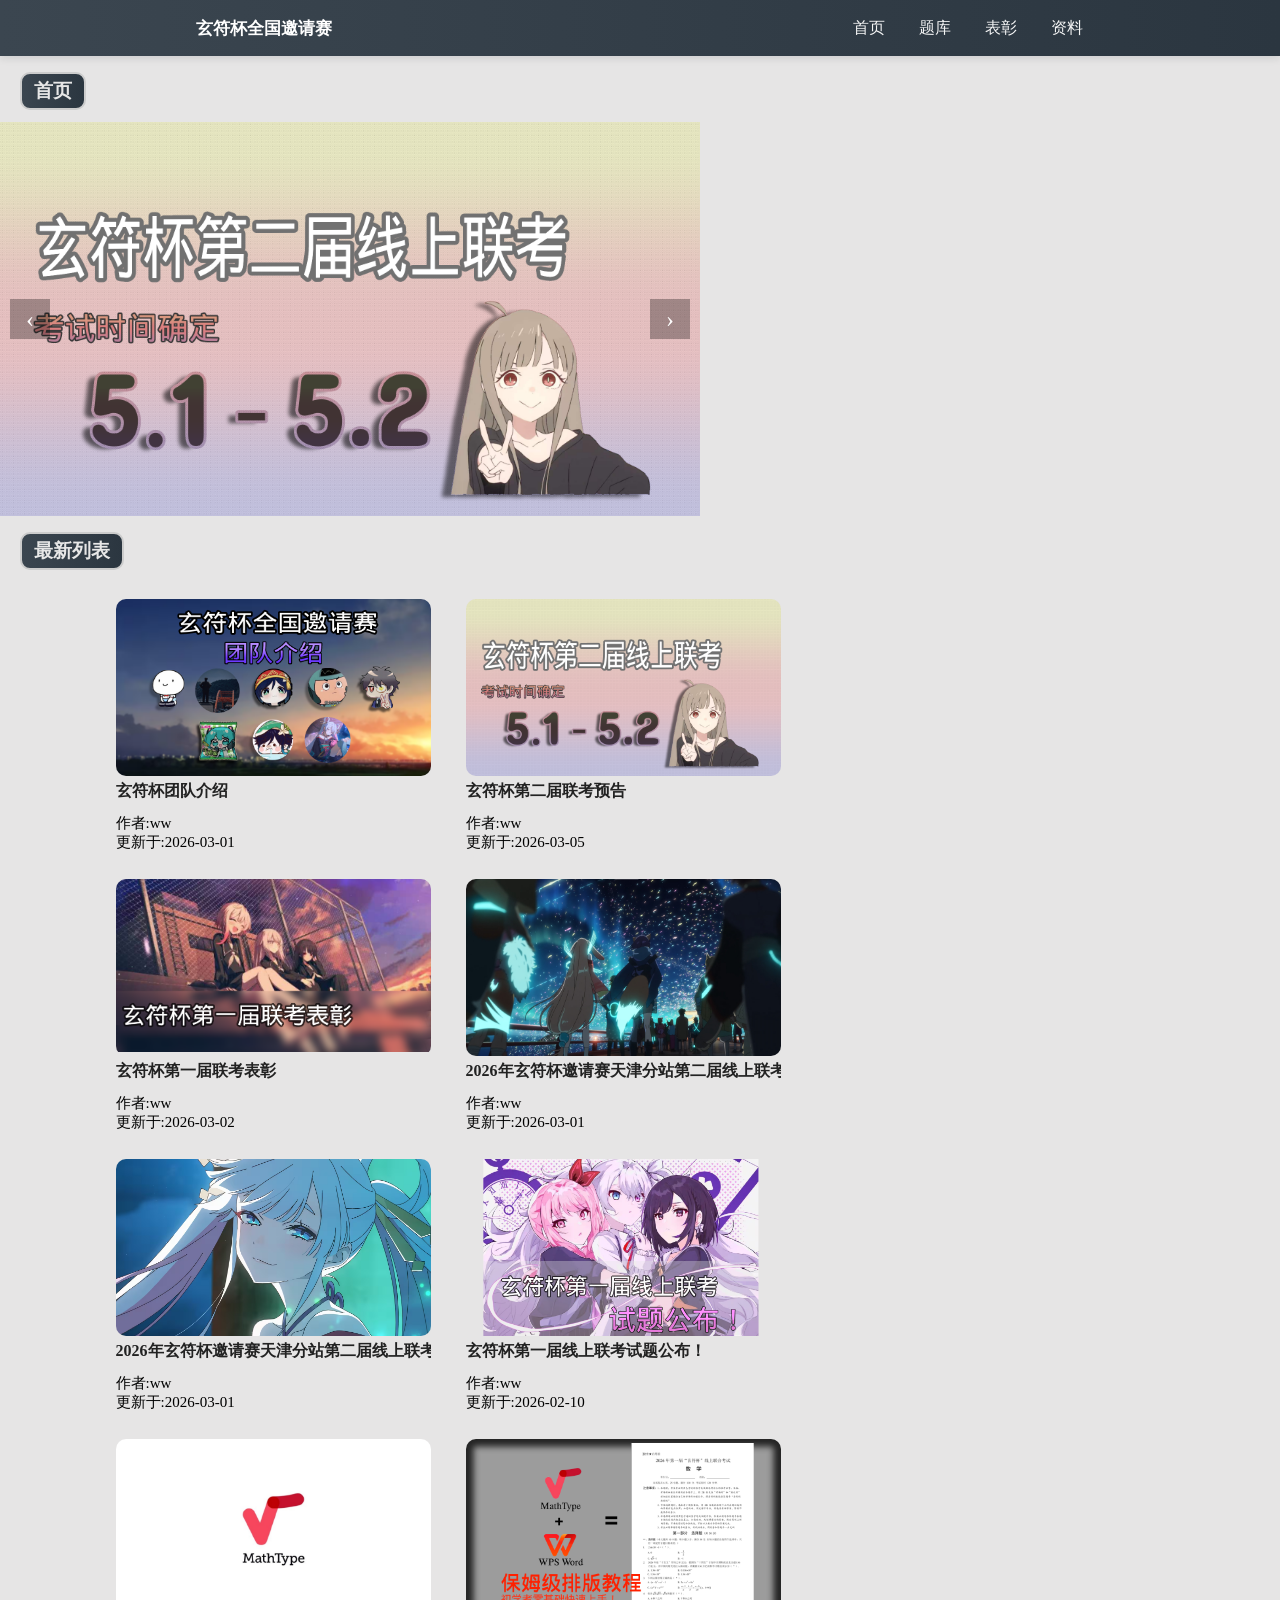
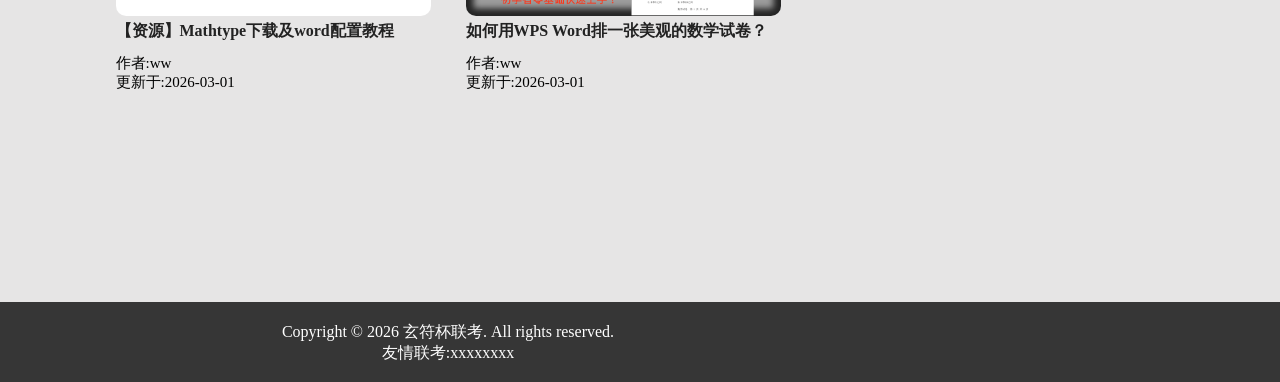
==== index.html @ 985ae6eb "fix: 第一次提交个人网站" ====
<!DOCTYPE html>
<html lang="en">
<head>
    <meta charset="UTF-8">
    <meta name="viewport" content="width=device-width, initial-scale=1.0">
    <title>玄符杯全国邀请赛</title>
    <link rel="stylesheet" href="media.css">
    <link rel="stylesheet" href="style.css">
</head>
<body>
    <div class="top-nav">
        <div class="nav-warp">
            <div class="logo">
                <a href="index.html" class="logo-link">
                    <img src="logo.png" alt="">
                    <p>玄符杯全国邀请赛</p>     
                </a>
            </div>
            <div class="menu">
                <ul>
                    <li><a href="index.html"><p>首页</p></a></li>
                    <li><a href="index2.html"><p>题库</p></a></li>
                    <li><a href="index3.html"><p>表彰</p></a></li>
                    <li><a href="index4.html"><p>资料</p></a></li>
                </ul>    
            </div>
            <div class="menu2">
                ≡
                <div class="menu2-list">
                    <a href="index.html"><p>首页</p></a>
                    <a href="index2.html"><p>题库</p></a>
                    <a href="index3.html"><p>表彰</p></a>
                    <a href="index4.html"><p>资料</p></a>
                </div>
            </div>
        </div>
    </div>
    <div class="banner">
        <div class="banner-warp">

            <h1>首页</h1>
            
            <div class="Carousel">
                <!-- 添加一个内层容器便于做 translate 动画 -->
                <div class="Carousel-inner">
                    <div class="Carousel-item">
                        <a href="list-bv6.html">
                            <img src="img\bv6\bv6-fm.png" alt="1">
                            <div class="Carousel-caption">
                                <p class="caption-title">玄符杯第二届联考预告</p>
                            </div>
                        </a>
                    </div>
                    <div class="Carousel-item">
                        <a href="list-bv1.html">
                            <img src="img\bv1\bv1-fm.png" alt="2">
                            <div class="Carousel-caption">
                                <p class="caption-title">关于“玄符杯”</p>
                            </div>
                        </a>
                    </div>
                    <div class="Carousel-item">
                        <a href="bv5.html">
                            <img src="img\bv5\bv5-fm.png" alt="3">
                            <div class="Carousel-caption">
                                <p class="caption-title">欢迎加入“玄符杯”交流群！</p>
                            </div>
                        </a>
                    </div>
                </div>
                <!-- 侧边预览（包含控制按钮） -->
                <div class="Carousel-preview prev-preview">
                    <div class="Carousel-control prev">‹</div>
                </div>
                <div class="Carousel-preview next-preview">
                    <div class="Carousel-control next">›</div>
                </div>
            </div>

            <h1>最新列表</h1> 

                <div class="list">
                    <a href="list-bv1.html" class="list-item-warp">
                            <div class="list-item">
                                <div class="list-img">
                                    <img src="img\bv1\bv1-fm.png" alt="">
                                </div>
                                <div class="list-text">
                                    <p>玄符杯团队介绍</p>
                                </div>
                                <div class="up-data">
                                        <p>作者:ww<br>更新于:2026-03-01</p>
                                </div>
                            </div>
                    </a>

                    <a href="list-bv6.html" class="list-item-warp">
                            <div class="list-item">
                                <div class="list-img">
                                    <img src="img\bv6\bv6-fm.png" alt="">
                                </div>
                                <div class="list-text">
                                    <p>玄符杯第二届联考预告</p>
                                </div>
                                <div class="up-data">
                                        <p>作者:ww<br>更新于:2026-03-05</p>
                                </div>
                            </div>
                    </a>

                    <a href="list-bv4.html" class="list-item-warp">
                            <div class="list-item">
                                <div class="list-img">
                                    <img src="img\bv4\fm.png" alt="">
                                </div>
                                <div class="list-text">
                                    <p>玄符杯第一届联考表彰</p>
                                </div>
                                <div class="up-data">
                                        <p>作者:ww<br>更新于:2026-03-02</p>
                                </div>
                            </div>
                    </a>

                    <a href="list-bv9.html" class="list-item-warp">
                            <div class="list-item">
                                <div class="list-img">
                                    <img src="img\4_BigPic.png" alt="">
                                </div>
                                <div class="list-text">
                                    <p>2026年玄符杯邀请赛天津分站第二届线上联考试题及解析</p>
                                </div>
                                <div class="up-data">
                                        <p>作者:ww<br>更新于:2026-03-01</p>
                                </div>
                            </div>
                    </a>

                    <a href="list-bv7.html" class="list-item-warp">
                            <div class="list-item">
                                <div class="list-img">
                                    <img src="img\bv7\bv7-fm.avif" alt="">
                                </div>
                                <div class="list-text">
                                    <p>2026年玄符杯邀请赛天津分站第二届线上联考表彰</p>
                                </div>
                                <div class="up-data">
                                        <p>作者:ww<br>更新于:2026-03-01</p>
                                </div>
                            </div>
                    </a>

                    <a href="list-bv3.html" class="list-item-warp">
                            <div class="list-item">
                                <div class="list-img">
                                    <img src="img\bv3\fm.png" alt="">
                                </div>
                                <div class="list-text">
                                    <p>玄符杯第一届线上联考试题公布！</p>
                                </div>
                                <div class="up-data">
                                        <p>作者:ww<br>更新于:2026-02-10</p>
                                </div>
                            </div>
                    </a>




                    
                    <a href="list-bv8.html" class="list-item-warp">
                            <div class="list-item">
                                <div class="list-img">
                                    <img src="img\bv8\bv8-fm.png" alt="">
                                </div>
                                <div class="list-text">
                                    <p>【资源】Mathtype下载及word配置教程</p>
                                </div>
                                <div class="up-data">
                                        <p>作者:ww<br>更新于:2026-03-01</p>
                                </div>
                            </div>
                    </a>

                    <a href="index-bv2.html" class="list-item-warp">
                            <div class="list-item">
                                <div class="list-img">
                                    <img src="img\bv2-fm.png" alt="">
                                </div>
                                <div class="list-text">
                                    <p>如何用WPS Word排一张美观的数学试卷？</p>
                                </div>
                                <div class="up-data">
                                        <p>作者:ww<br>更新于:2026-03-01</p>
                                </div>
                            </div>
                    </a>

                    

                    
                    

                    
                    
                </div>
                   
        </div>
    </div>

    <div class="footer">
        <div class="footer-warp">
            <p>Copyright © 2026 玄符杯联考. All rights reserved.</p>
            <P>友情联考:xxxxxxxx</P>
        </div>
    </div>



</body>
<!-- 脚本放在 body 末尾，负责切换轮播图 -->
<script>
    (function(){
        const container = document.querySelector('.Carousel-inner');
        const items = document.querySelectorAll('.Carousel-item');
        let index = 0;

        function show(i) {
            // 保证 i 在合法范围
            if (i < 0) i = items.length - 1;
            if (i >= items.length) i = 0;
            index = i;
            container.style.transform = `translateX(${-index * 100}%)`;
        }

        function next() { show(index + 1); }
        function prev() { show(index - 1); }

        // 自动轮播
        let timer = setInterval(next, 3000);

        // 控制按钮
        const btnNext = document.querySelector('.Carousel-control.next');
        const btnPrev = document.querySelector('.Carousel-control.prev');
        btnNext && btnNext.addEventListener('click', () => { next(); resetTimer(); });
        btnPrev && btnPrev.addEventListener('click', () => { prev(); resetTimer(); });

        function resetTimer() {
            clearInterval(timer);
            timer = setInterval(next, 3000);
        }

        // 初始化
        window.addEventListener('load', () => { show(0); });
    })();

</script>
<script src="external.js"></script>
</html>
---- media.css ----
@media (min-width: 1260px) {
    .nav-warp{
        width: 945px;
    }
}
@media (max-width: 1259px) {
    .nav-warp{
        width: 75%;
    }
}

@media (max-width: 570px) {
    .menu{
        display: none;
    }
    .menu2{
        display: block;
    }
}
@media (min-width: 570px) {
    .menu2{
        display: none;
    }
}




/* 列表样式 */
@media (min-width: 999px) {
    .list-item-warp{
        width:350px;
    }
    .list-text{
        font-size: 16px;
    }
    .up-data{
        font-size:15px;
    }
}
@media (min-width: 666px) and (max-width: 999px) {
    .list-item-warp{
        width:50%;
    }
    .list-text{
        font-size: 16px;
    }
    .up-data{
        font-size:12px;
    }
}
@media (max-width: 665px) {
    .list-item-warp{
        width:100%;
    }
    .list-text{
        font-size:3vw;
    }
    .up-data{
        font-size:2.5vw;
    }
}




/* 轮播图样式 */
@media (min-width: 1000px) {
    .Carousel{
        width: 700px; 
    }
}
@media (min-width: 768px) and (max-width: 999px)  {
    .Carousel{
        width: 100%; 
    }
}
@media (min-width: 375px) and (max-width: 767px) {
    .Carousel{
        width: 100%; 
    }
}
@media (max-width: 374px) {
    .Carousel{
        width: 100%; 
    }
}


@media (min-width: 1500px) {
    .banner-warp{
        width:1050px;
    }
}

@media (min-width: 1000px) and (max-width: 1499px) {
    .banner-warp{
        width:70vw;
    }
}

@media (min-width: 589px) and (max-width: 999px) {
    .banner-warp{
        width:85vw;
    }
}

@media (max-width: 588px) {
    .banner-warp{
        width:95vw;
    }
}
---- style.css ----
/* 重置默认样式 */
body, h1, h2, h3, h4, h5, h6, p, ul, ol, li, figure, figcaption, blockquote, dl, dd {
margin: 0;
padding: 0;
}

body{
    background-color: #e4e2e2e3;
}

/* 移除列表默认样式 */
ul, ol {
list-style: none;
}

/* 设置链接样式 */
a {
text-decoration: none;
display:block;
}

.logo-link{
display: flex;
}

.top-nav{
    background: linear-gradient(90deg, #3b4650 0%, #2b3640 100%);
    box-shadow: 0 2px 8px rgba(23, 31, 36, 0.12);
    position: sticky;
    top: 0;
    z-index: 60;
}
.top-nav .nav-warp{
    max-width: 1200px;
    margin: 0 auto;
    display: flex;
    align-items: center;
    justify-content: space-between;
    padding: 8px 18px;
    box-sizing: border-box;
}

.logo-link{
    display: flex;
    align-items: center;
    gap: 10px;
}
.logo-link img{ height: 40px; width: auto; display: block; }
.logo-link p{ margin: 0; color: #ffffff; font-weight: 600; font-size: 1.05rem; white-space: nowrap;}

.menu{ display: block; }
.menu ul{ display: flex; gap: 10px; align-items: center; margin: 0; padding: 0; }
.menu li{ list-style: none; white-space: nowrap;}
.menu a{ color: rgba(255,255,255,0.95); padding: 8px 12px; border-radius: 8px; display: inline-block; transition: background 0.18s ease, transform 0.12s ease; }
.menu a:hover{ background: rgba(255,255,255,0.06); transform: translateY(-2px); box-shadow: 0 2px 6px rgba(0,0,0,0.18); }

/* 小屏幕折叠菜单（保持原来的隐藏行为） */
@media (max-width: 570px) {
    .menu{ display: none; }
    .top-nav .nav-warp{ padding: 8px 12px; }
}

.banner-warp{
    justify-self:center;
}

/* 美化 banner 区域的标题 */
.banner h1 {
    display: inline-block;           /* 让边框根据内容收缩 */
    border: 2px solid #cccccc;          /* 可根据主题调整颜色 */
    padding: 4px 12px;
    margin: 16px 20px 12px;             /* 标题之间留些间距 */
    border-radius: 10px;
    background: linear-gradient(90deg, #3b4650 0%, #2b3640 100%);
    color: #e7e7e7;
    font-size: 1.2rem;
}

/* 轮播图样式 */
.Carousel {
    justify-self:center;
    position: relative;
    overflow: hidden;     /* 隐藏超出部分 */
    /* 可根据需要设置高度，或者让图片自适应 */
    aspect-ratio: 16 / 9;
}

.Carousel:hover {
    box-shadow: 0 4px 8px rgba(168, 168, 168, 0.2);
    transform: translateY(-2px);
    transform: scale(1.02);
    transition: all 0.2s ease;
    
}

.Carousel-inner {
    display: flex;        /* 横向排列子项 */
    transition: transform 0.5s ease; /* 平滑过渡 */
}

.Carousel-item {
    min-width: 100%;      /* 每一帧占容器的全部宽度 */
    box-sizing: border-box;
}

.Carousel-item img {
    display: block;
    width: 100%;
    height: 100%;
}

/* 轮播图标题层（caption）样式 */
.Carousel-item > a { position: relative; display: block; }
.Carousel-caption {
    position: absolute;
    left: 0;
    right: 0;
    bottom: 0;
    transform: translateY(110%); /* 初始隐藏到图片外 */
    transition: transform 0.28s ease, opacity 0.28s ease;
    padding: 12px 16px;
    z-index: 6;
    pointer-events: auto;
    opacity: 0;
}
.Carousel-caption .caption-title {
    margin-bottom:10px;
    margin-left:12px;
    color: #fff;
    font-size: 1rem;
    line-height: 1.2;
    transition: all 0.18s ease;
}

/* 遮罩层：使用伪元素在 caption 背后增加渐变以提升可读性 */
.Carousel-caption::before {
    content: '';
    position: absolute;
    left: 0;
    right: 0;
    top: 0;
    bottom: 0;
    background: linear-gradient(to top, rgba(0,0,0,0.6), rgba(0,0,0,0.15));
    z-index: -1;
}

/* 当鼠标靠近整个 Carousel 时显示 caption（鼠标在轮播图附近） */
.Carousel:hover .Carousel-caption {
    transform: translateY(0%);
    opacity: 1;
}

/* 当鼠标悬停在 caption 区域时，标题高光（放大/发光）效果 */
.Carousel-caption:hover .caption-title {
    text-shadow: 0 0 10px rgba(255,255,255,0.95);
    transform: scale(1.02);
}

/* 为触摸设备或小屏幕可选：点击时显示 caption（便于移动端查看） */
@media (max-width: 767px) {
    .Carousel-caption { transform: translateY(0%); opacity: 1; }
}

/* 简单左右箭头 */
.Carousel-control {
    position: absolute;
    top: 50%;
    transform: translateY(-50%);
    width: 40px;
    height: 40px;
    background: rgba(0,0,0,0.3);
    color: #fff;
    font-size: 24px;
    line-height: 40px;
    text-align: center;
    cursor: pointer;
    user-select: none;
}
.Carousel-control.prev { left: 10px; }
.Carousel-control.next { right: 10px; }

/* 鼠标移到控制箭头时放大效果 */
.Carousel-control:hover {
    transform: translateY(-50%) scale(1.1);
    background: rgba(0,0,0,0.5);
}


.Statement{
    font-size: 15px;
    color:rgb(121, 120, 120);
    margin-top: 15px;
}


.menu2{
    color:#ffffff;
    font-size: larger;
    user-select: none;
    -moz-user-select: none; /* Firefox */
    -webkit-user-select: none; /* Safari */
    -ms-user-select: none; /* Internet Explorer/Edge */
}
.menu2:hover{
    color: #ffffff;
    background-color: rgba(255,255,255,0.06);
    border-radius: 5px;
    transition: background 0.18s ease, transform 0.12s ease;
    box-shadow: 0 2px 6px rgba(0,0,0,0.18);
}
.menu2-list{
    display: none;
    position: absolute;
    top: 60px;
    right: 18px;
    background-color: #3b4650;
    border-radius: 8px;
    box-shadow: 0 2px 8px rgba(23, 31, 36, 0.12);
    padding: 10px;
    z-index: 100;
}
.menu2-list p{
    color:#ffffff;
}


/* 当 menu2 被激活时显示列表 */
.menu2.open .menu2-list {
    display: block;
}




.list{
    display: flex;
    flex-wrap: wrap;
    justify-content: center;
}


.list-item-warp{
    aspect-ratio: 5 / 4;
    overflow: hidden;
    border-radius: 10px;
}

.list-img{
    overflow: hidden;
    aspect-ratio: 16 / 9;
    border-radius: 10px;
}




.list-item{
    width:90%;
    height:90%;
    margin: 5%;
}

.list-item-warp:hover{
    box-shadow: 0 4px 8px rgba(168, 168, 168, 0.2);
    transform: translateY(-2px);
    transform: scale(1.02);
    transition: all 0.2s ease;
    background-color: #c5c5c5;
    border-radius:10px;
    color:#000000;
}

.list-item-warp img{
    width:100%;
}

.list-text{
    height:15%;
    line-height: 30px;
    font-weight:bold;
    overflow: hidden;
    text-overflow: ellipsis;
    white-space: nowrap;
    color:rgb(34, 34, 34);
}

.up-data{
    height:100%;
    color: #000000;
}


.content{
    width:100%;
    background-color: #bbc7d3;
    margin-top: 5px;
    padding:10px;
}

.content-title{
    font-size: 20px;
    font-weight: bold;
    color: #202020;
}

.content-text{
    margin-top: 20px;
}










/* 页脚 */
.footer{
    background-color: #363636;
    height: 80px;
    margin-top: 200px;
    color:#fff;
    text-align: center ;
}
.footer-warp{
    width: 70vw;
    justify-self:center;
    padding-top: 20px;
}
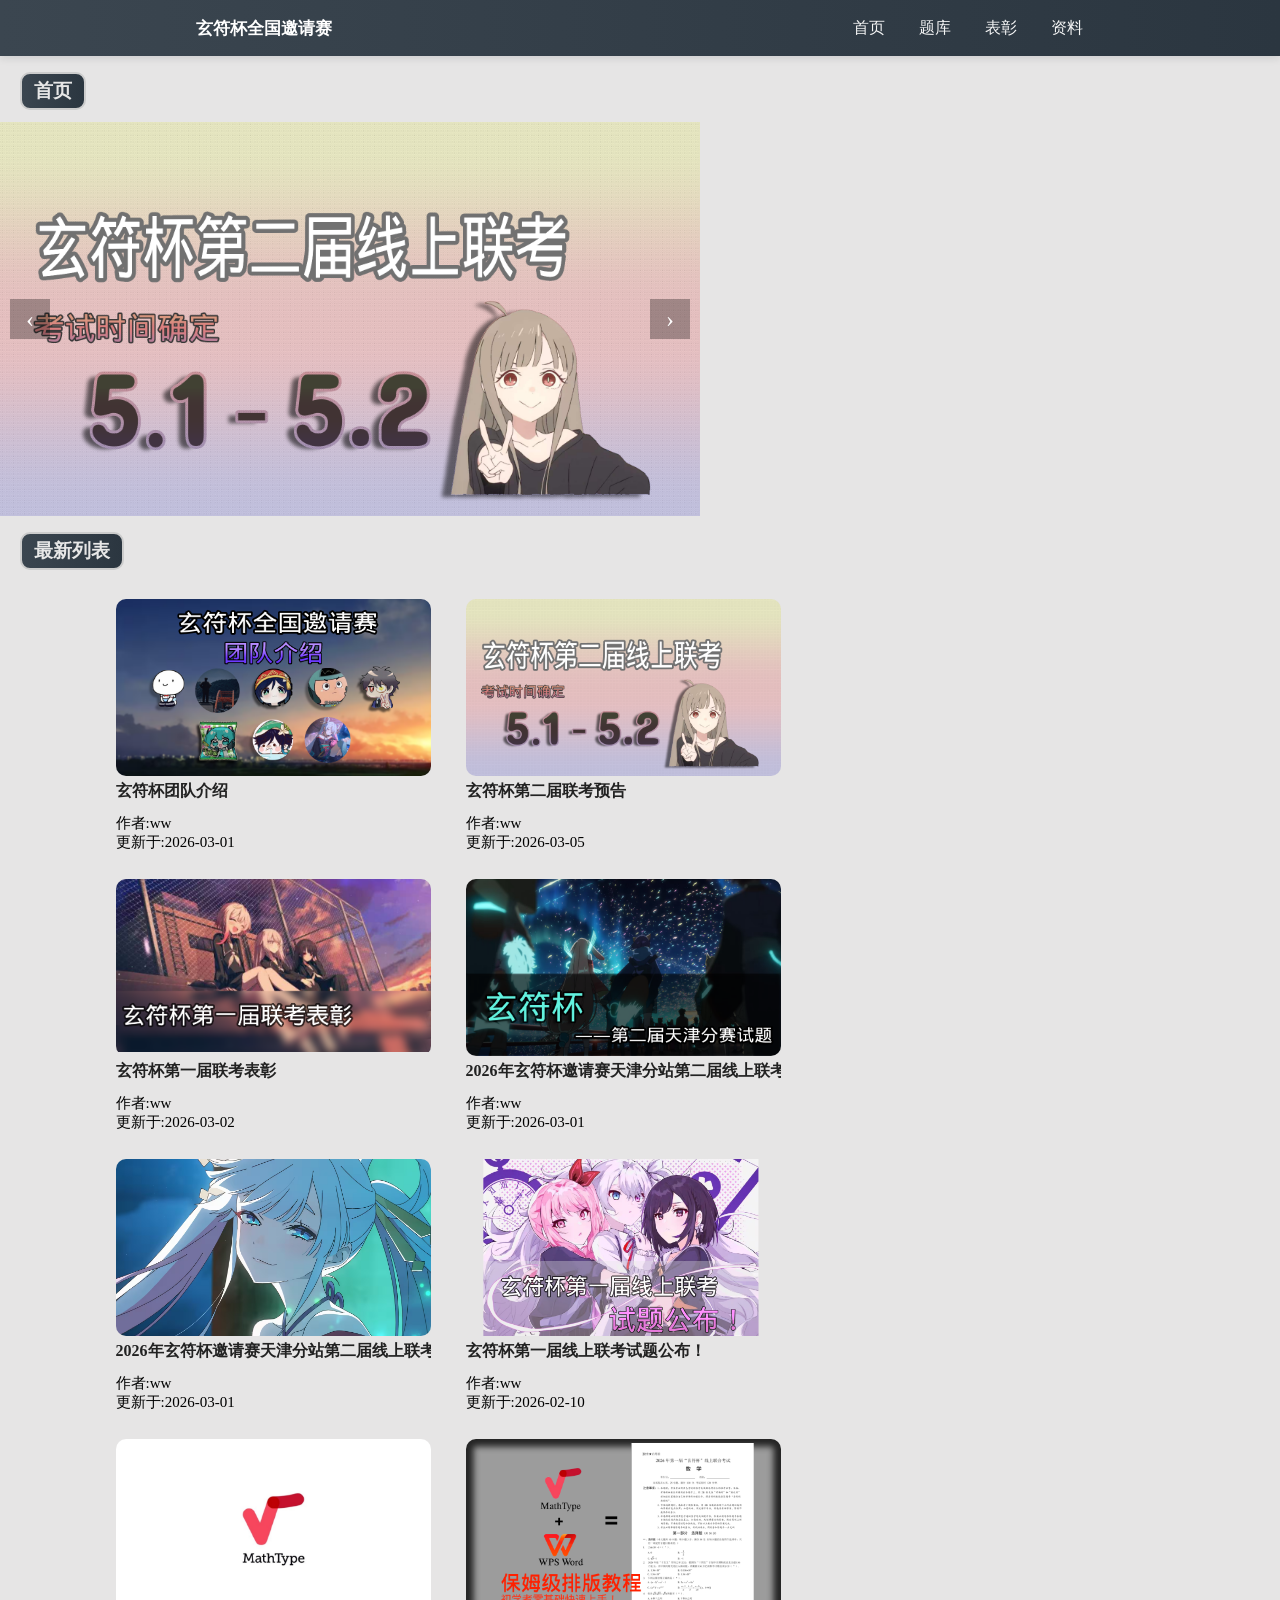
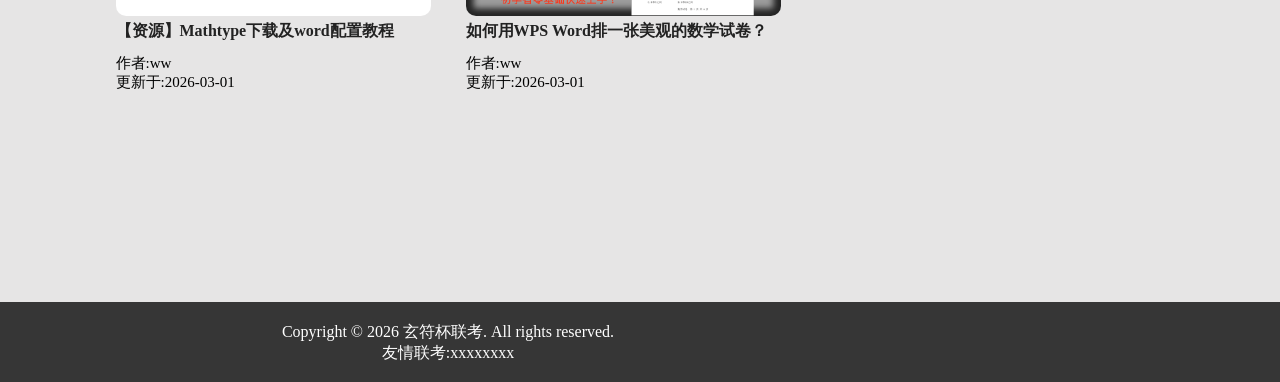
==== commit 8beda61e: "更新3" ====
--- a/index.html
+++ b/index.html
@@ -125,10 +125,10 @@
                     <a href="list-bv9.html" class="list-item-warp">
                             <div class="list-item">
                                 <div class="list-img">
-                                    <img src="img\4_BigPic.png" alt="">
-                                </div>
-                                <div class="list-text">
-                                    <p>2026年玄符杯邀请赛天津分站第二届线上联考试题及解析</p>
+                                    <img src="img\bv9\fm.png" alt="">
+                                </div>
+                                <div class="list-text">
+                                    <p>2026年玄符杯邀请赛天津分站第二届线上联考试题</p>
                                 </div>
                                 <div class="up-data">
                                         <p>作者:ww<br>更新于:2026-03-01</p>
--- a/style.css
+++ b/style.css
@@ -309,9 +309,18 @@
 
 
 
-
-
-
+.bbtt{
+    width:100%;
+    height: 40px;
+    background-color: #546174;
+    padding: 10px 0px 0px 15px;
+    border-radius: 15px;
+}
+.bbtt-tt{
+    color:#fff;
+    font-weight: bold;
+    font-size: 20px;
+}
 
 
 
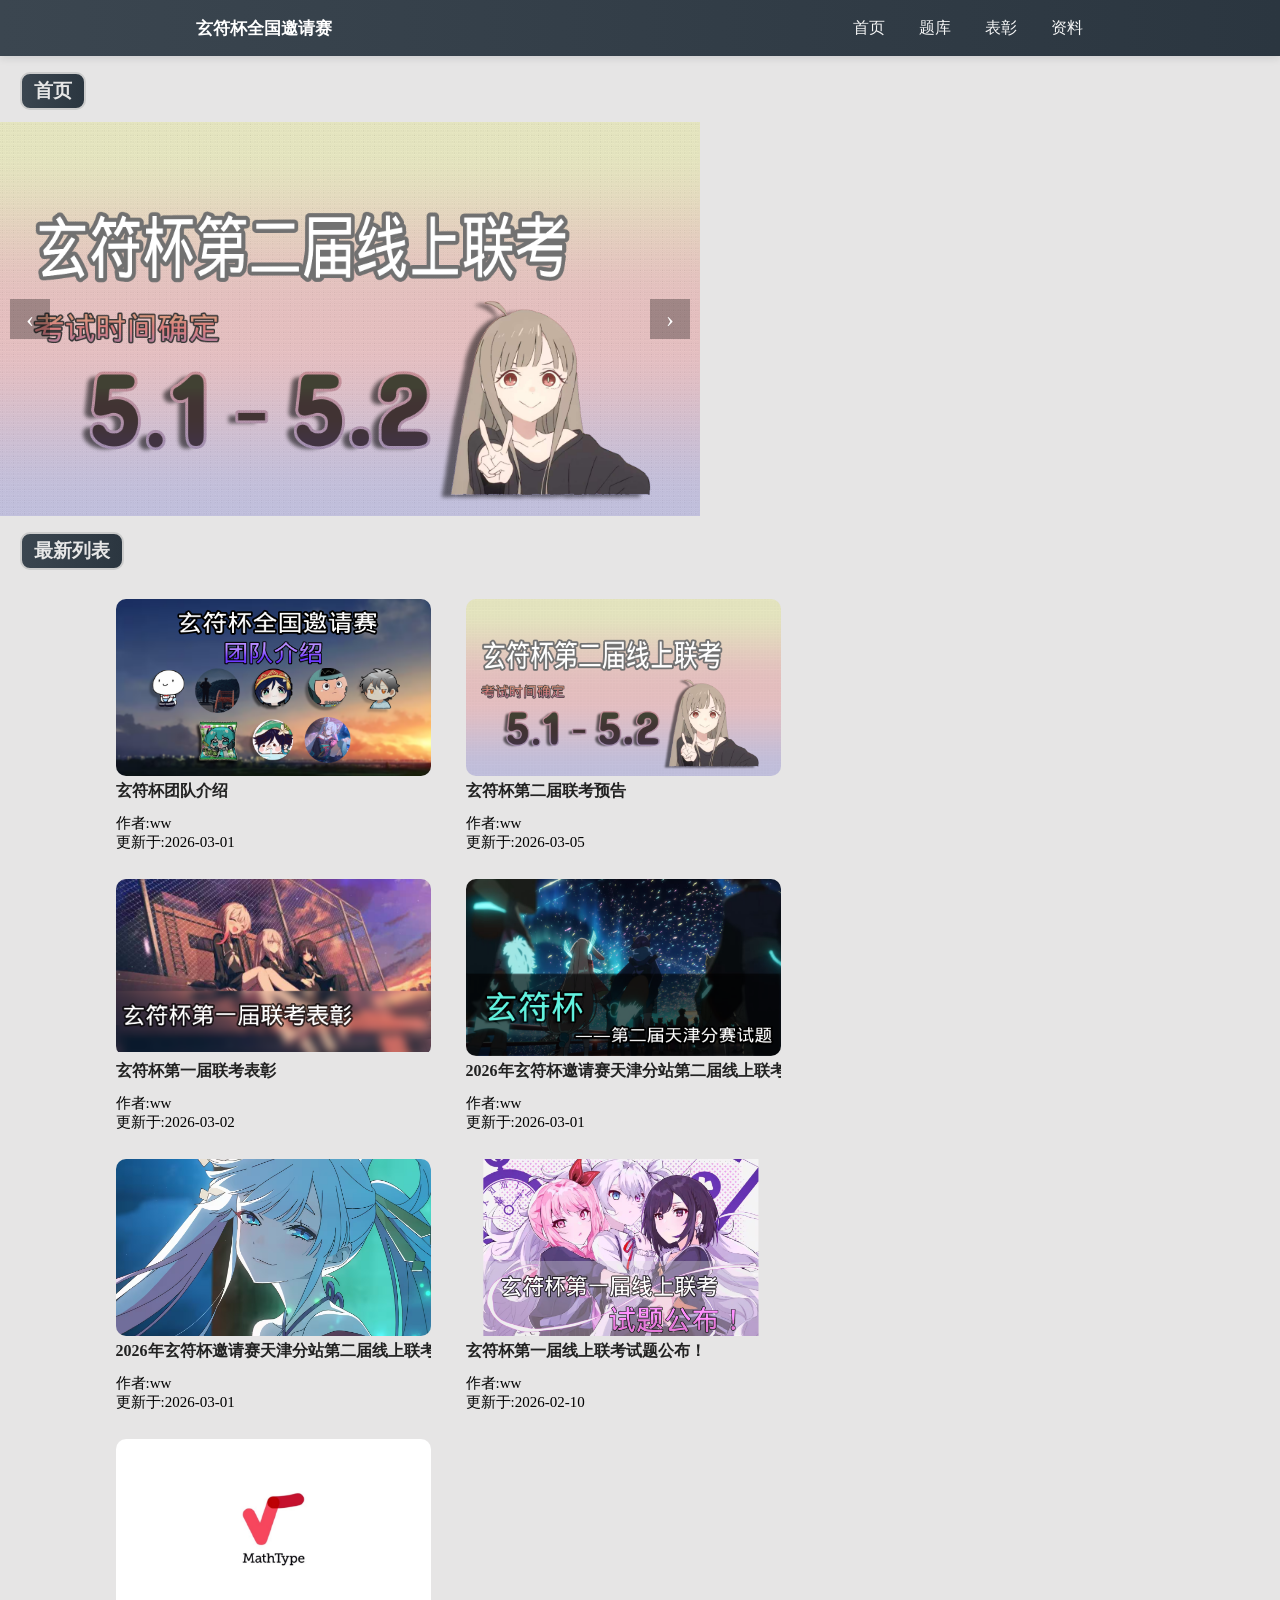
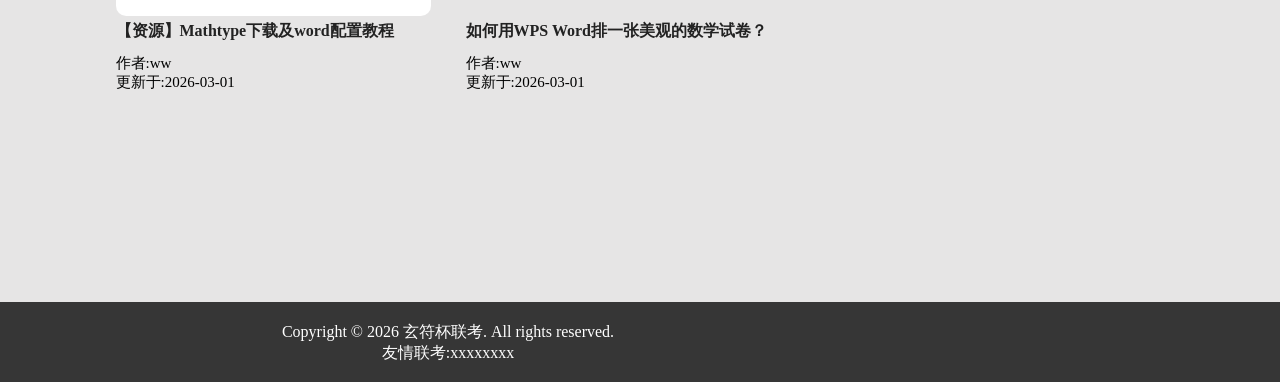
==== commit 9f819c90: "更新456789" ====
--- a/index.html
+++ b/index.html
@@ -60,7 +60,7 @@
                         </a>
                     </div>
                     <div class="Carousel-item">
-                        <a href="bv5.html">
+                        <a href="list-bv5.html">
                             <img src="img\bv5\bv5-fm.png" alt="3">
                             <div class="Carousel-caption">
                                 <p class="caption-title">欢迎加入“玄符杯”交流群！</p>
@@ -182,10 +182,10 @@
                             </div>
                     </a>
 
-                    <a href="index-bv2.html" class="list-item-warp">
-                            <div class="list-item">
-                                <div class="list-img">
-                                    <img src="img\bv2-fm.png" alt="">
+                    <a href="list-bv2.html" class="list-item-warp">
+                            <div class="list-item">
+                                <div class="list-img">
+                                    <img src="img\bv2\bv2-fm.png" alt="">
                                 </div>
                                 <div class="list-text">
                                     <p>如何用WPS Word排一张美观的数学试卷？</p>
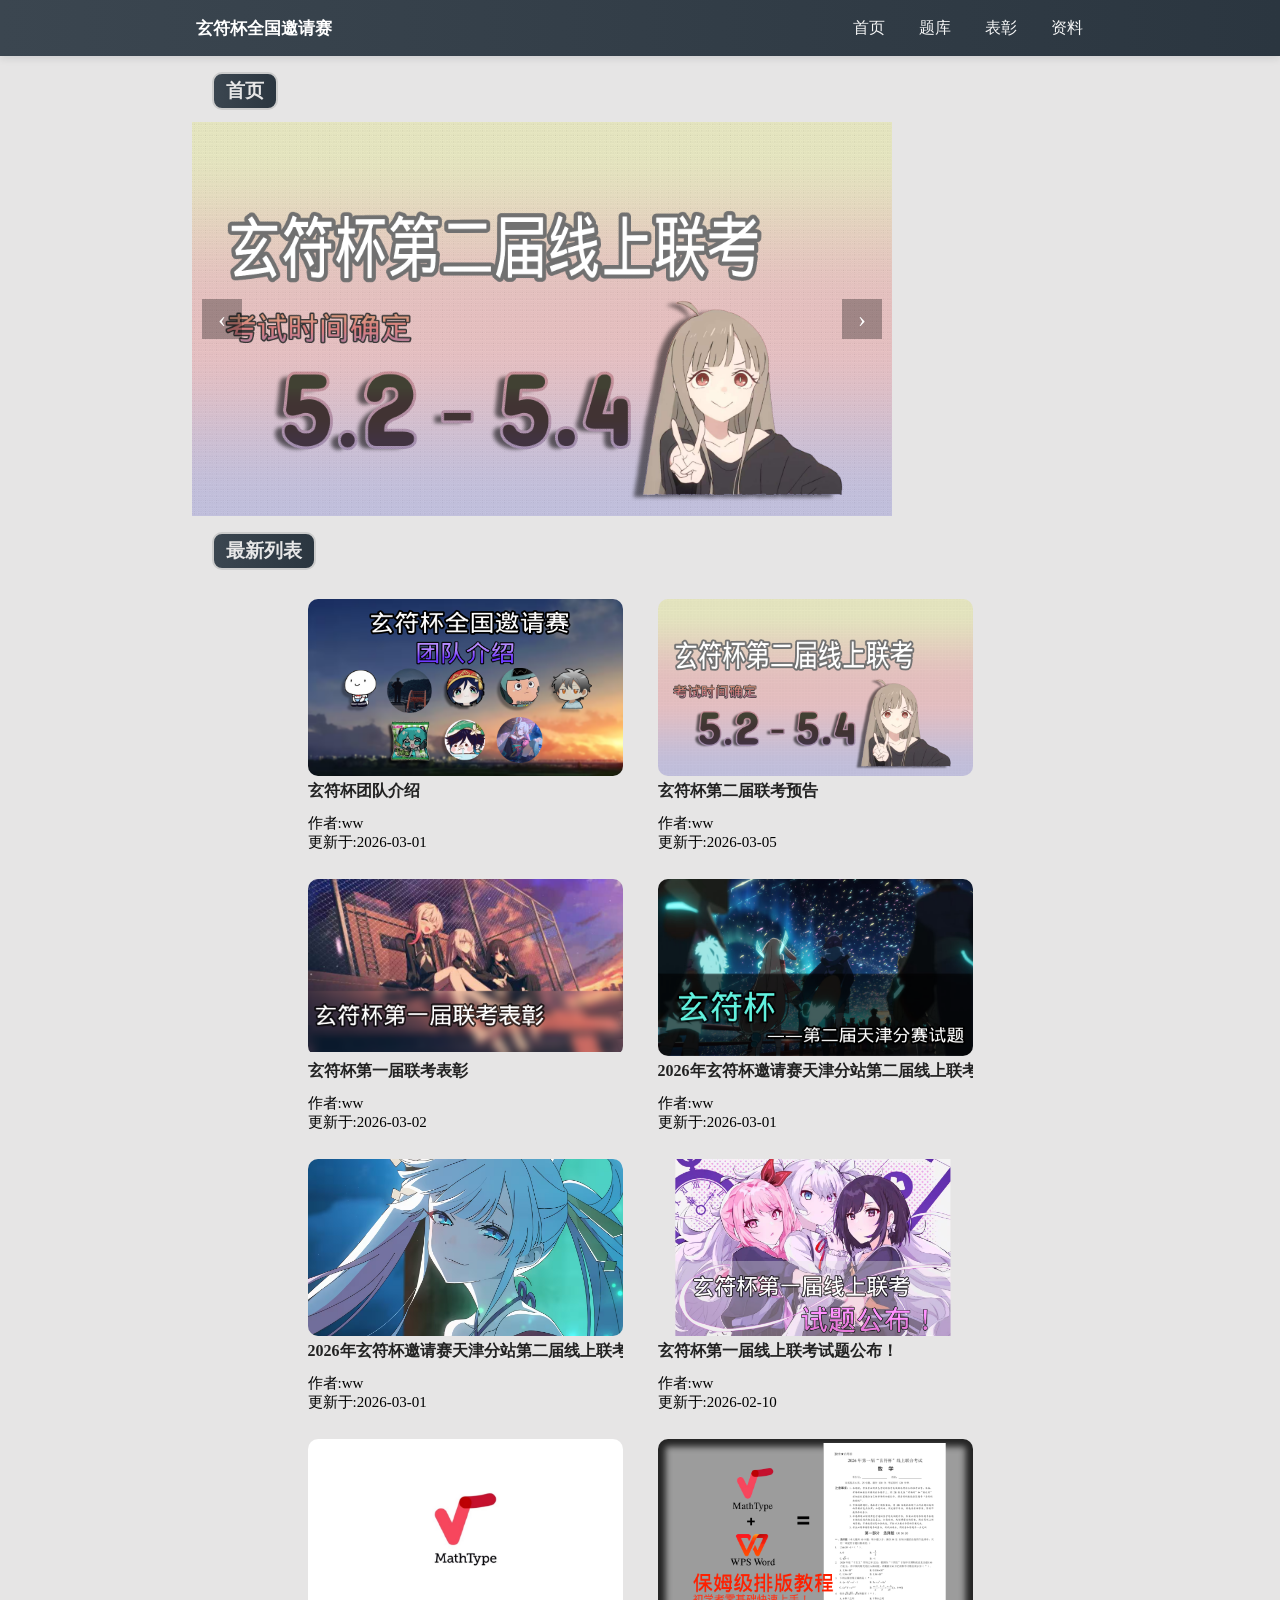
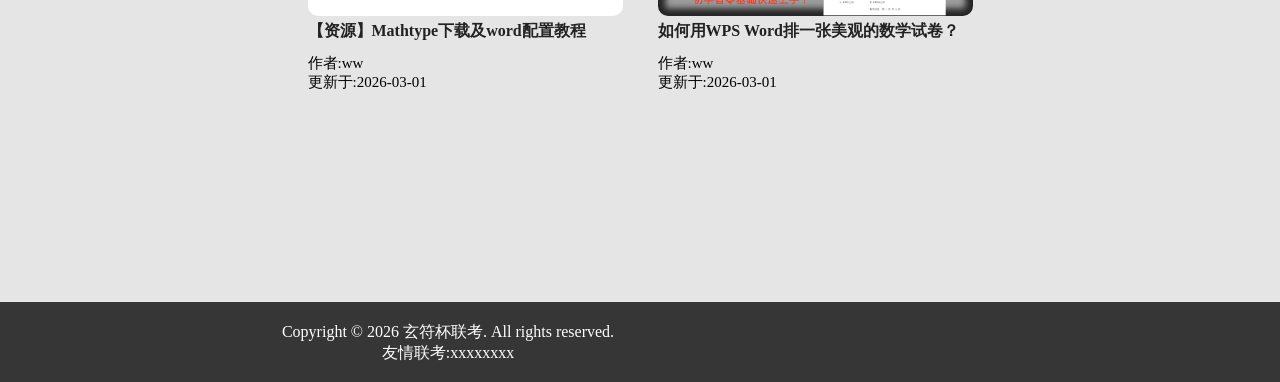
==== commit a42d66dc: "图片更新" ====
--- a/index.html
+++ b/index.html
@@ -45,7 +45,7 @@
                 <div class="Carousel-inner">
                     <div class="Carousel-item">
                         <a href="list-bv6.html">
-                            <img src="img\bv6\bv6-fm.png" alt="1">
+                            <img src="img\bv6\bv6-fm2.png" alt="1">
                             <div class="Carousel-caption">
                                 <p class="caption-title">玄符杯第二届联考预告</p>
                             </div>
@@ -97,7 +97,7 @@
                     <a href="list-bv6.html" class="list-item-warp">
                             <div class="list-item">
                                 <div class="list-img">
-                                    <img src="img\bv6\bv6-fm.png" alt="">
+                                    <img src="img\bv6\bv6-fm2.png" alt="">
                                 </div>
                                 <div class="list-text">
                                     <p>玄符杯第二届联考预告</p>
--- a/style.css
+++ b/style.css
@@ -61,7 +61,7 @@
 }
 
 .banner-warp{
-    justify-self:center;
+    margin: 0 auto;
 }
 
 /* 美化 banner 区域的标题 */
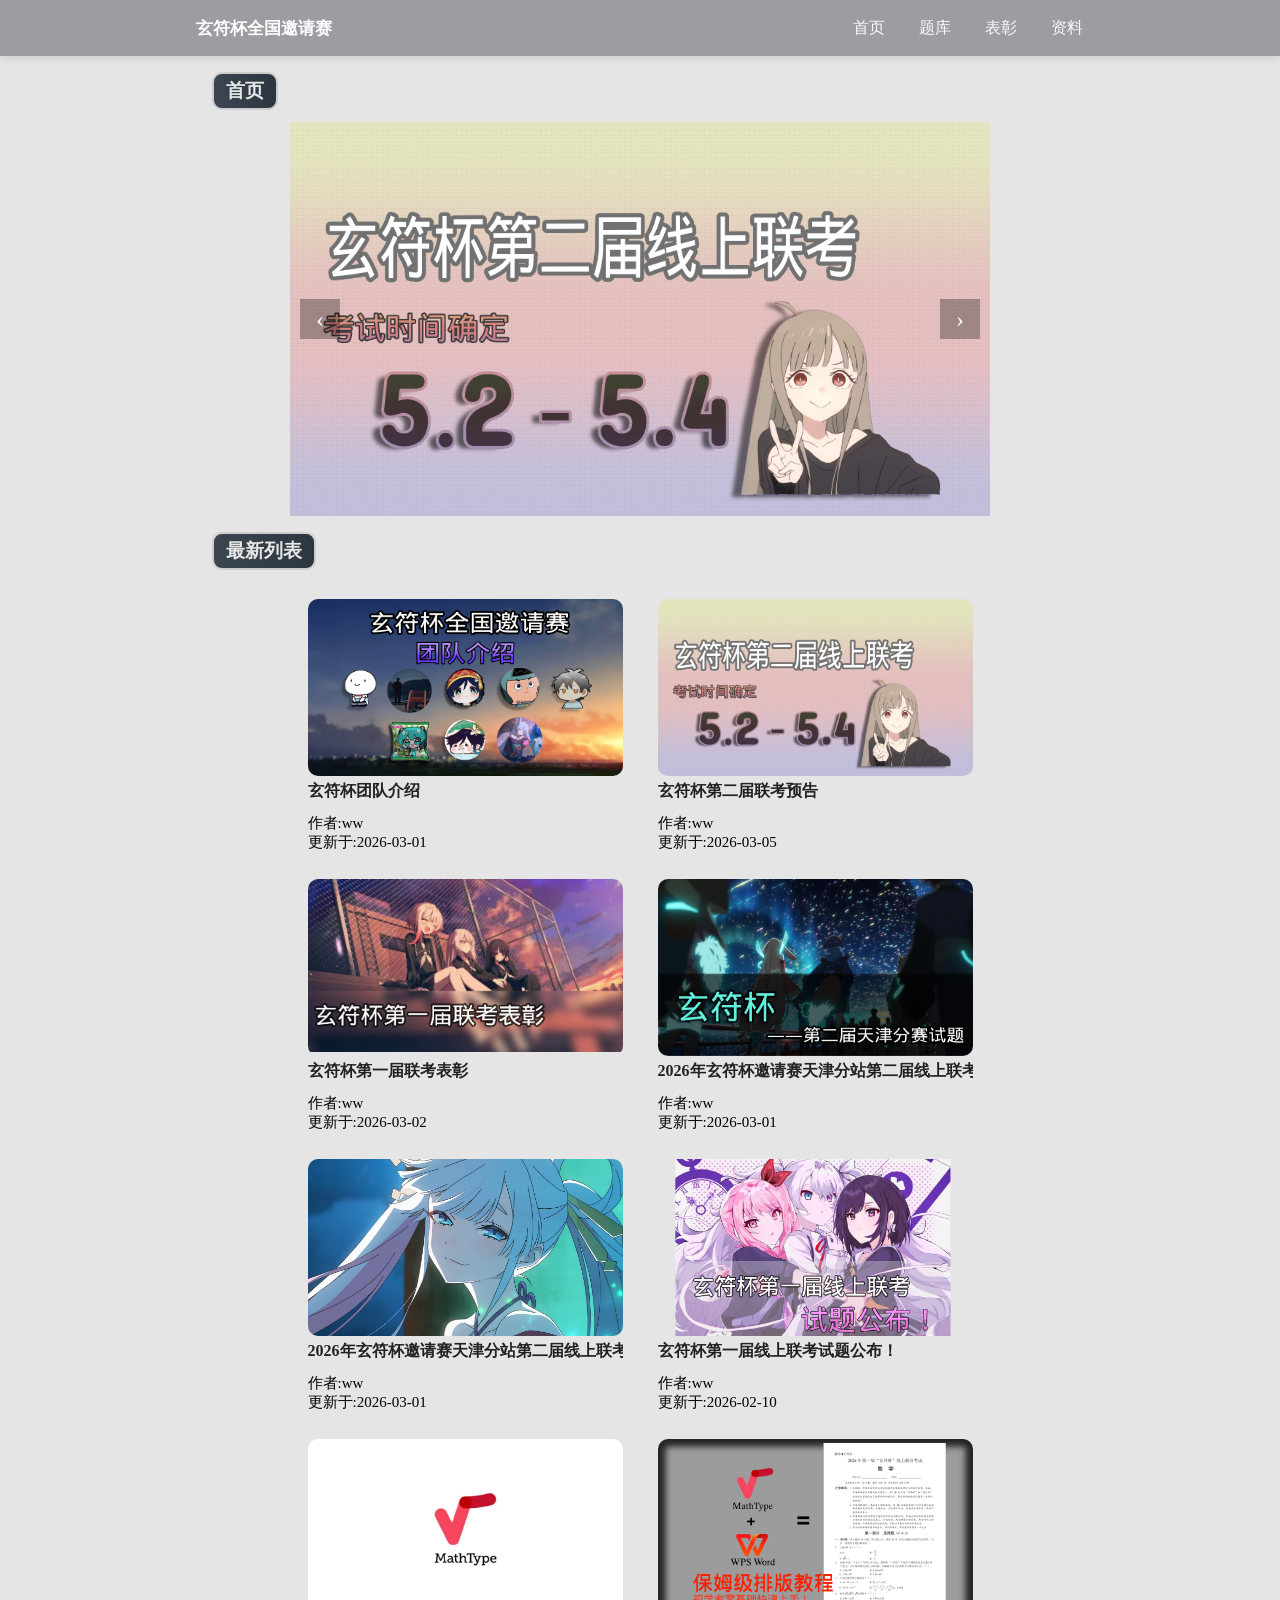
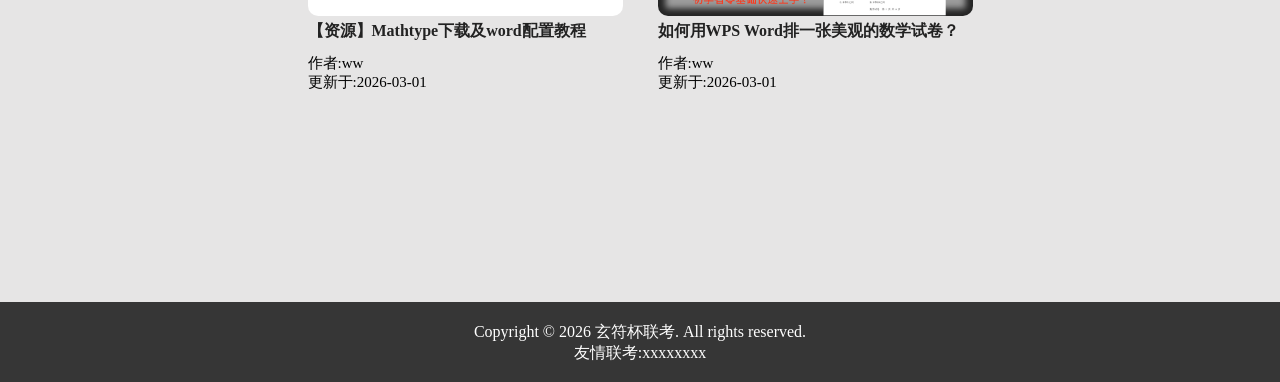
==== commit 6aaf5d29: "4.19" ====
--- a/index.html
+++ b/index.html
@@ -191,7 +191,7 @@
                                     <p>如何用WPS Word排一张美观的数学试卷？</p>
                                 </div>
                                 <div class="up-data">
-                                        <p>作者:ww<br>更新于:2026-03-01</p>
+                                        <p>作者:ww <br>更新于:2026-03-01</p>
                                 </div>
                             </div>
                     </a>
--- a/style.css
+++ b/style.css
@@ -23,8 +23,10 @@
 display: flex;
 }
 
-.top-nav{
-    background: linear-gradient(90deg, #3b4650 0%, #2b3640 100%);
+.top-nav {
+    background: rgba(43,52,64,0.4);
+    backdrop-filter: blur(20px);
+    -webkit-backdrop-filter: blur(20px);
     box-shadow: 0 2px 8px rgba(23, 31, 36, 0.12);
     position: sticky;
     top: 0;
@@ -78,11 +80,11 @@
 
 /* 轮播图样式 */
 .Carousel {
-    justify-self:center;
+    margin: 0 auto;          /* 新增：水平居中 */
     position: relative;
-    overflow: hidden;     /* 隐藏超出部分 */
-    /* 可根据需要设置高度，或者让图片自适应 */
+    overflow: hidden;
     aspect-ratio: 16 / 9;
+    /* 删除或注释掉 justify-self: center; */
 }
 
 .Carousel:hover {
@@ -333,8 +335,9 @@
     color:#fff;
     text-align: center ;
 }
-.footer-warp{
+.footer-warp {
     width: 70vw;
-    justify-self:center;
+    margin: 0 auto;          /* 改为 margin 居中 */
     padding-top: 20px;
+    /* 删除或注释掉 justify-self: center; */
 }
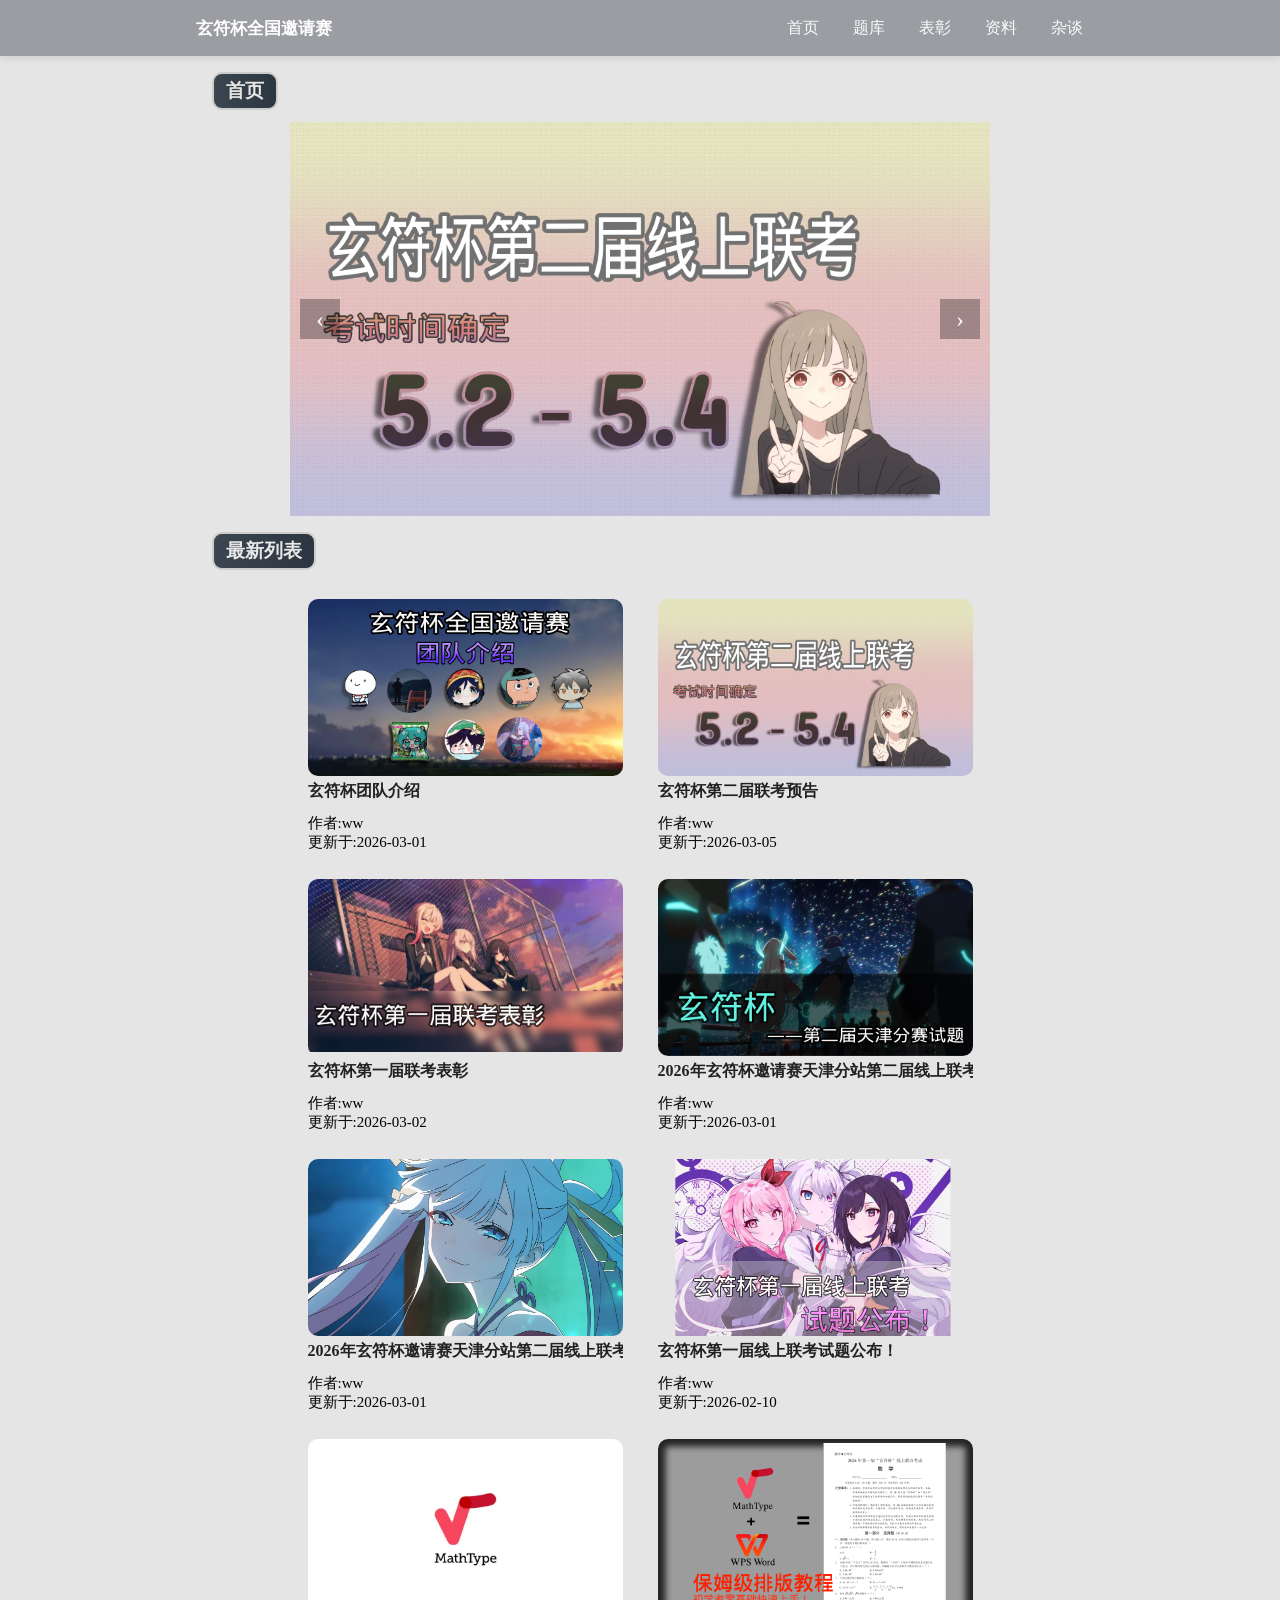
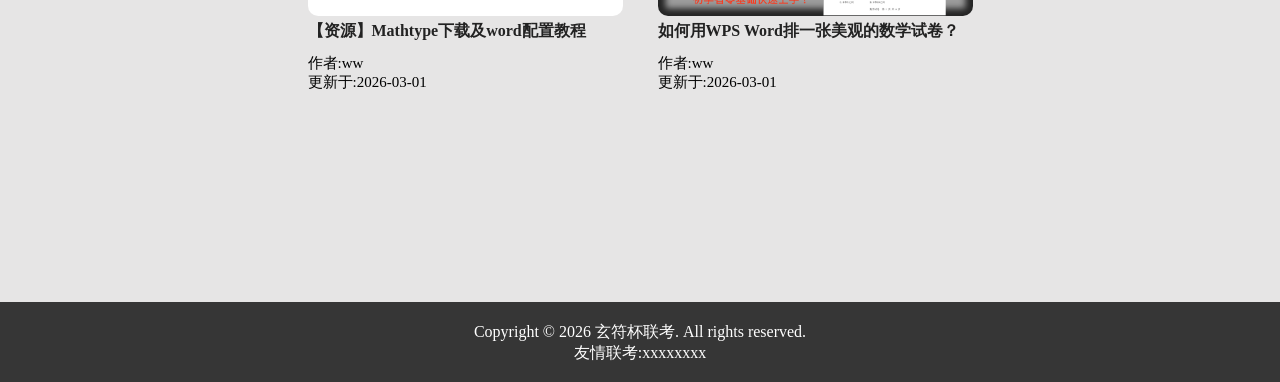
==== commit f25f972a: "杂谈栏添加" ====
--- a/index.html
+++ b/index.html
@@ -22,6 +22,7 @@
                     <li><a href="index2.html"><p>题库</p></a></li>
                     <li><a href="index3.html"><p>表彰</p></a></li>
                     <li><a href="index4.html"><p>资料</p></a></li>
+                    <li><a href="index5.html"><p>杂谈</p></a></li>
                 </ul>    
             </div>
             <div class="menu2">
@@ -31,6 +32,7 @@
                     <a href="index2.html"><p>题库</p></a>
                     <a href="index3.html"><p>表彰</p></a>
                     <a href="index4.html"><p>资料</p></a>
+                    <a href="index5.html"><p>杂谈</p></a>
                 </div>
             </div>
         </div>
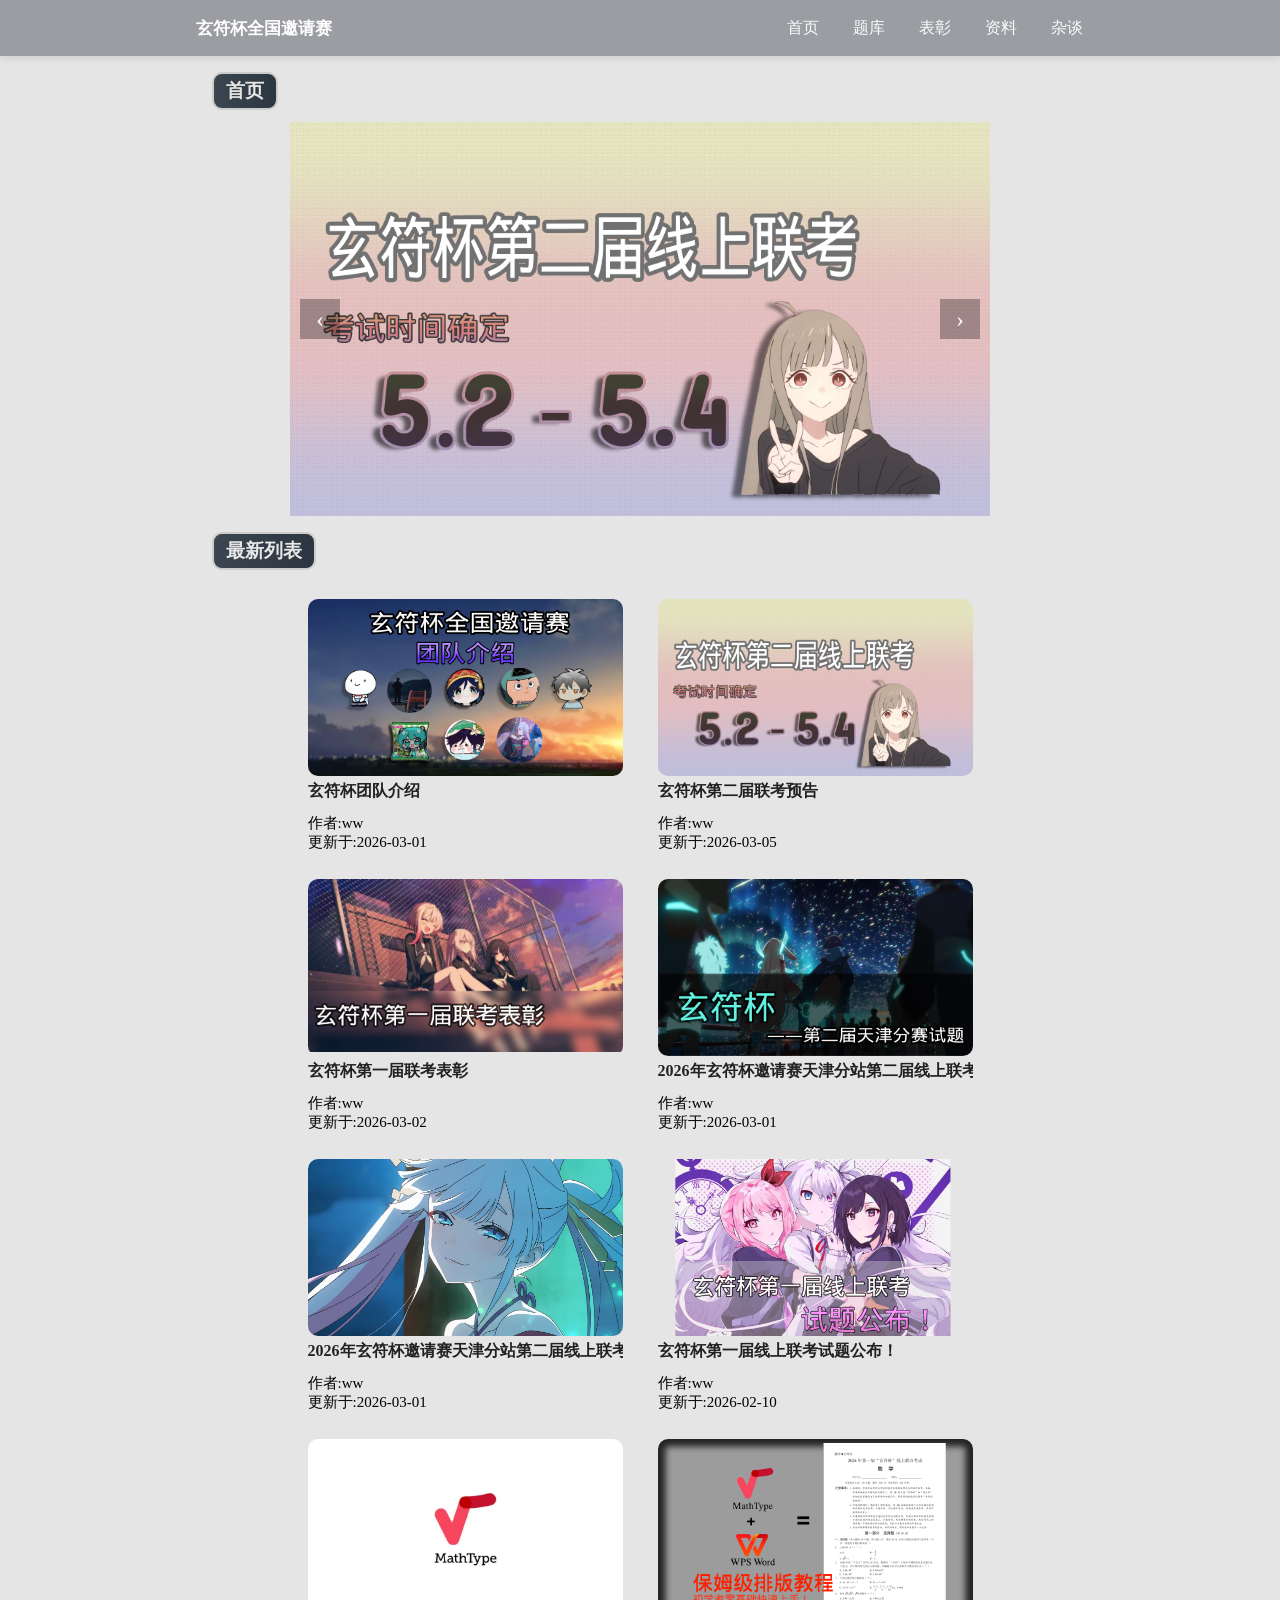
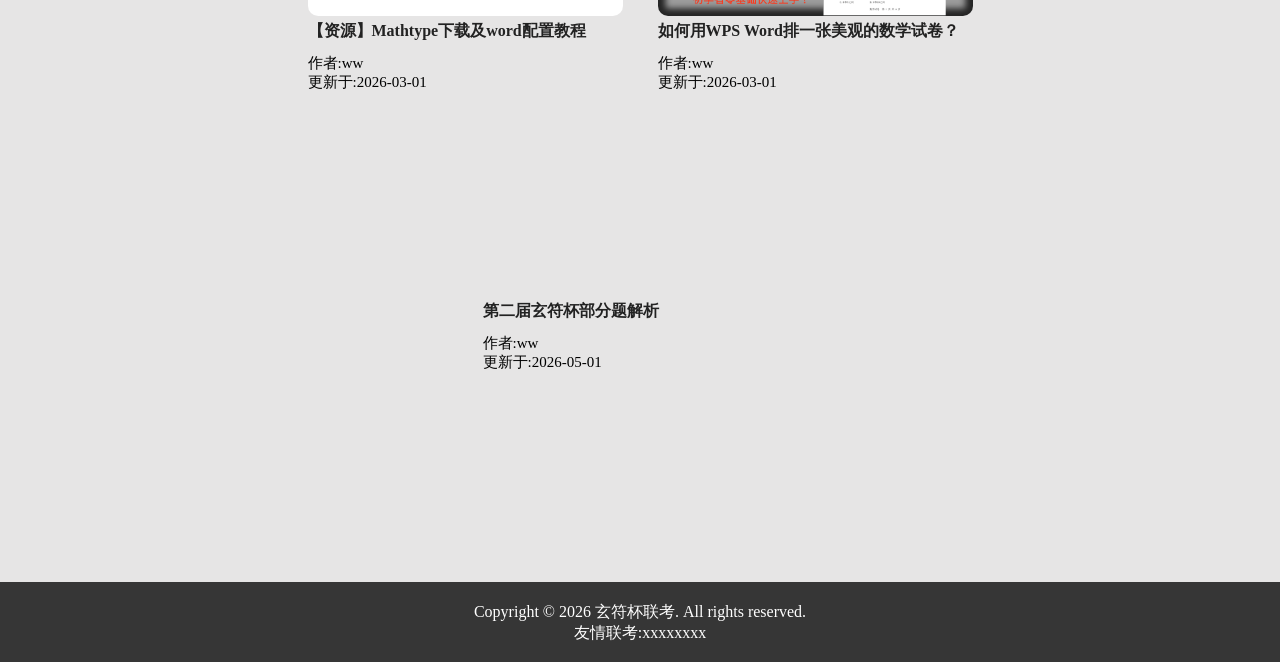
==== commit 8c236d63: "bv10" ====
--- a/index.html
+++ b/index.html
@@ -197,7 +197,19 @@
                                 </div>
                             </div>
                     </a>
-
+                    <a href="list-bv10.html" class="list-item-warp">
+                            <div class="list-item">
+                                <div class="list-img">
+                                    <img src="//i2.hdslb.com/bfs/archive/f0a4b15791ae31e0df1f69d9eadedbb745d597f5.jpg@672w_378h_1c.avif" alt="">
+                                </div>
+                                <div class="list-text">
+                                    <p>第二届玄符杯部分题解析</p>
+                                </div>
+                                <div class="up-data">
+                                        <p>作者:ww <br>更新于:2026-05-01</p>
+                                </div>
+                            </div>
+                    </a>
                     
 
                     
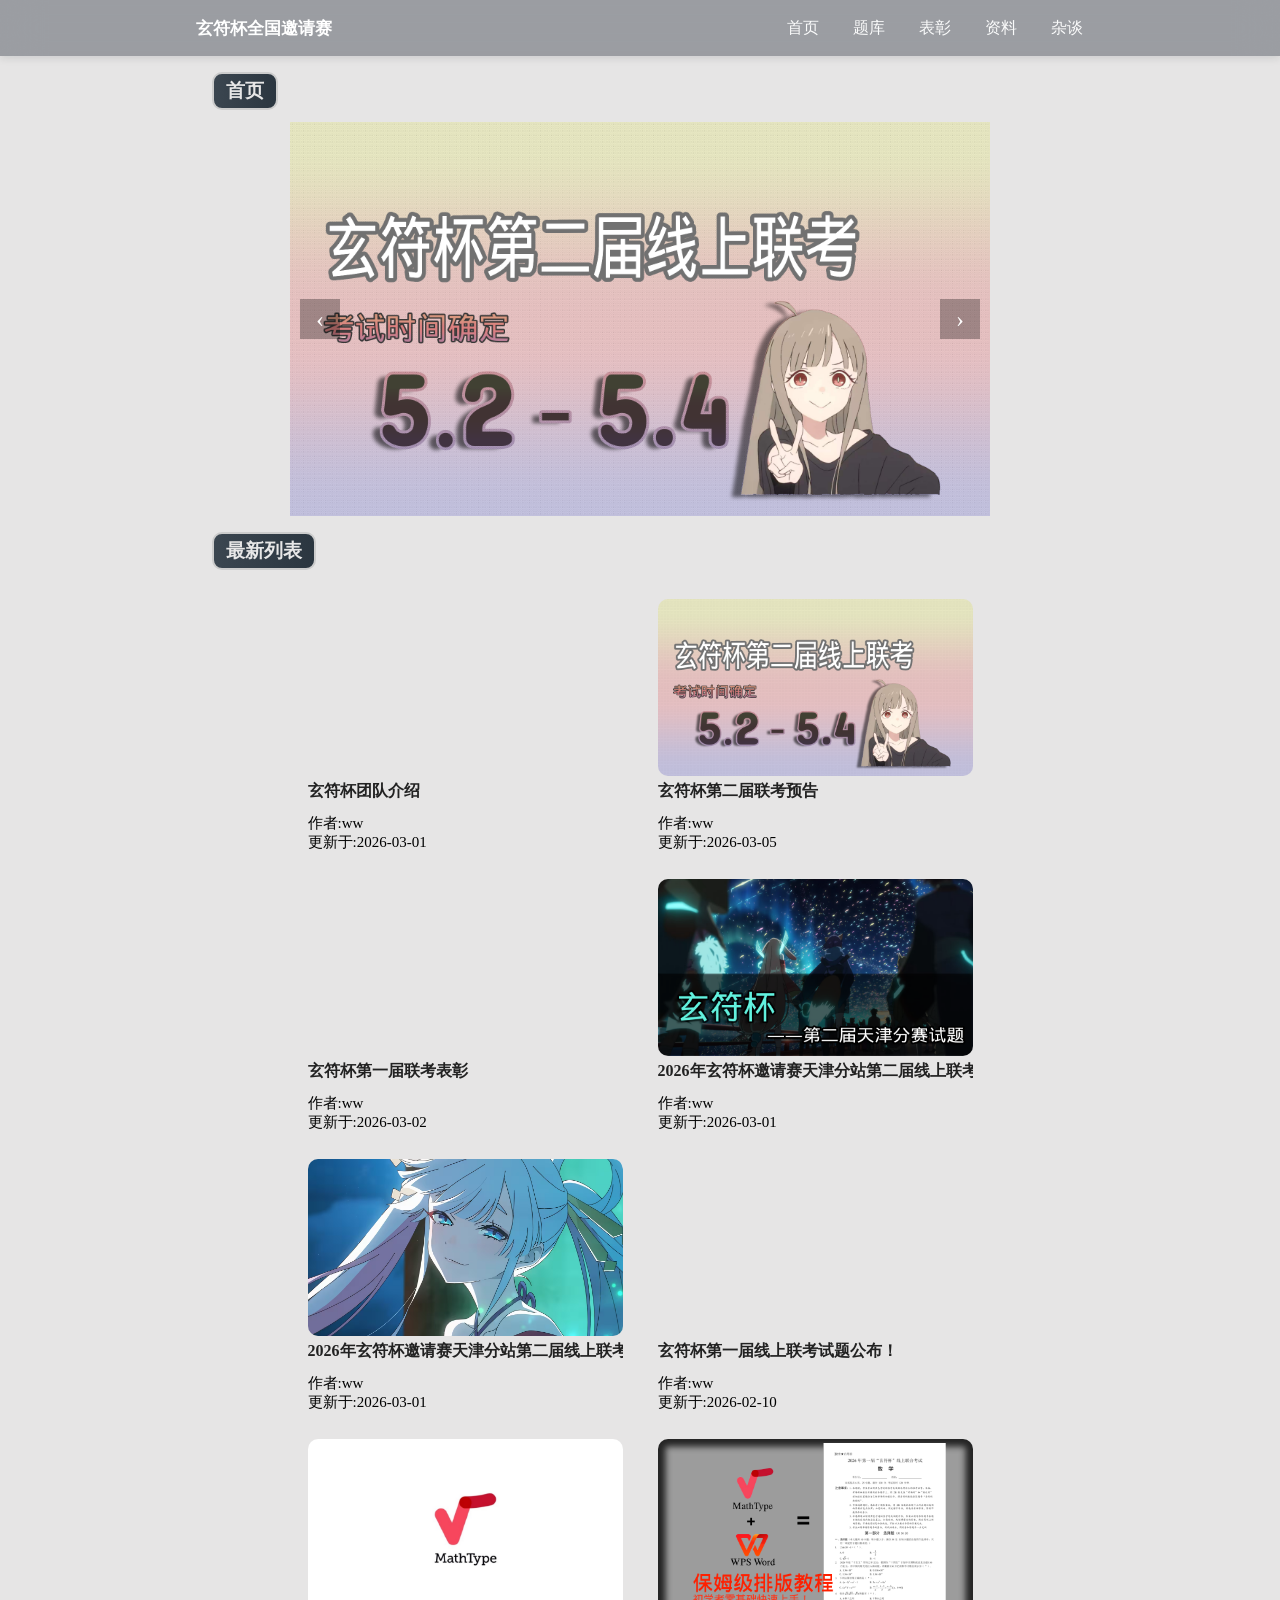
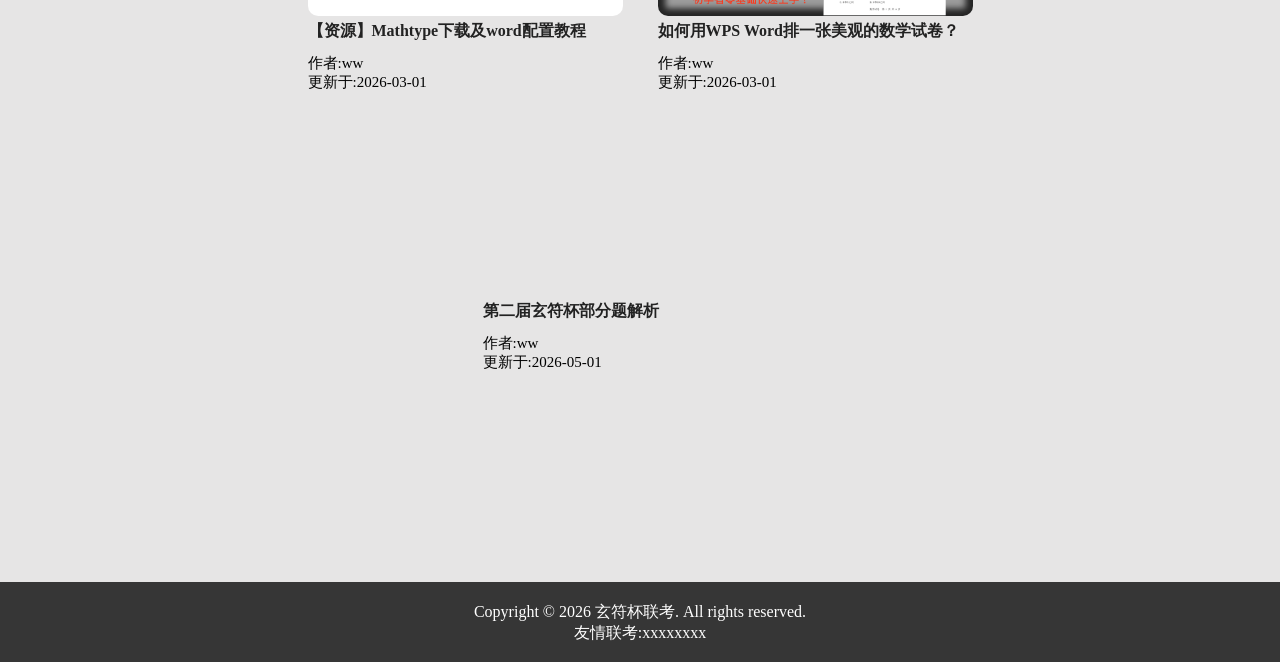
==== commit d470e62d: "图片托管" ====
--- a/index.html
+++ b/index.html
@@ -63,7 +63,7 @@
                     </div>
                     <div class="Carousel-item">
                         <a href="list-bv5.html">
-                            <img src="img\bv5\bv5-fm.png" alt="3">
+                            <img src="https://slow-black-ahit7ww0tt.edgeone.app/bv5-fm.png" alt="3">
                             <div class="Carousel-caption">
                                 <p class="caption-title">欢迎加入“玄符杯”交流群！</p>
                             </div>
@@ -85,7 +85,7 @@
                     <a href="list-bv1.html" class="list-item-warp">
                             <div class="list-item">
                                 <div class="list-img">
-                                    <img src="img\bv1\bv1-fm.png" alt="">
+                                    <img src="https://glorious-cyan-frsalwtg4u.edgeone.app/bv1-fm.png" alt="">
                                 </div>
                                 <div class="list-text">
                                     <p>玄符杯团队介绍</p>
@@ -113,7 +113,7 @@
                     <a href="list-bv4.html" class="list-item-warp">
                             <div class="list-item">
                                 <div class="list-img">
-                                    <img src="img\bv4\fm.png" alt="">
+                                    <img src="https://rural-azure-pmq6ex1vo6.edgeone.app/fm.png" alt="">
                                 </div>
                                 <div class="list-text">
                                     <p>玄符杯第一届联考表彰</p>
@@ -155,7 +155,7 @@
                     <a href="list-bv3.html" class="list-item-warp">
                             <div class="list-item">
                                 <div class="list-img">
-                                    <img src="img\bv3\fm.png" alt="">
+                                    <img src="https://elderly-yellow-lapveh7kqf.edgeone.app/fm.png" alt="">
                                 </div>
                                 <div class="list-text">
                                     <p>玄符杯第一届线上联考试题公布！</p>
